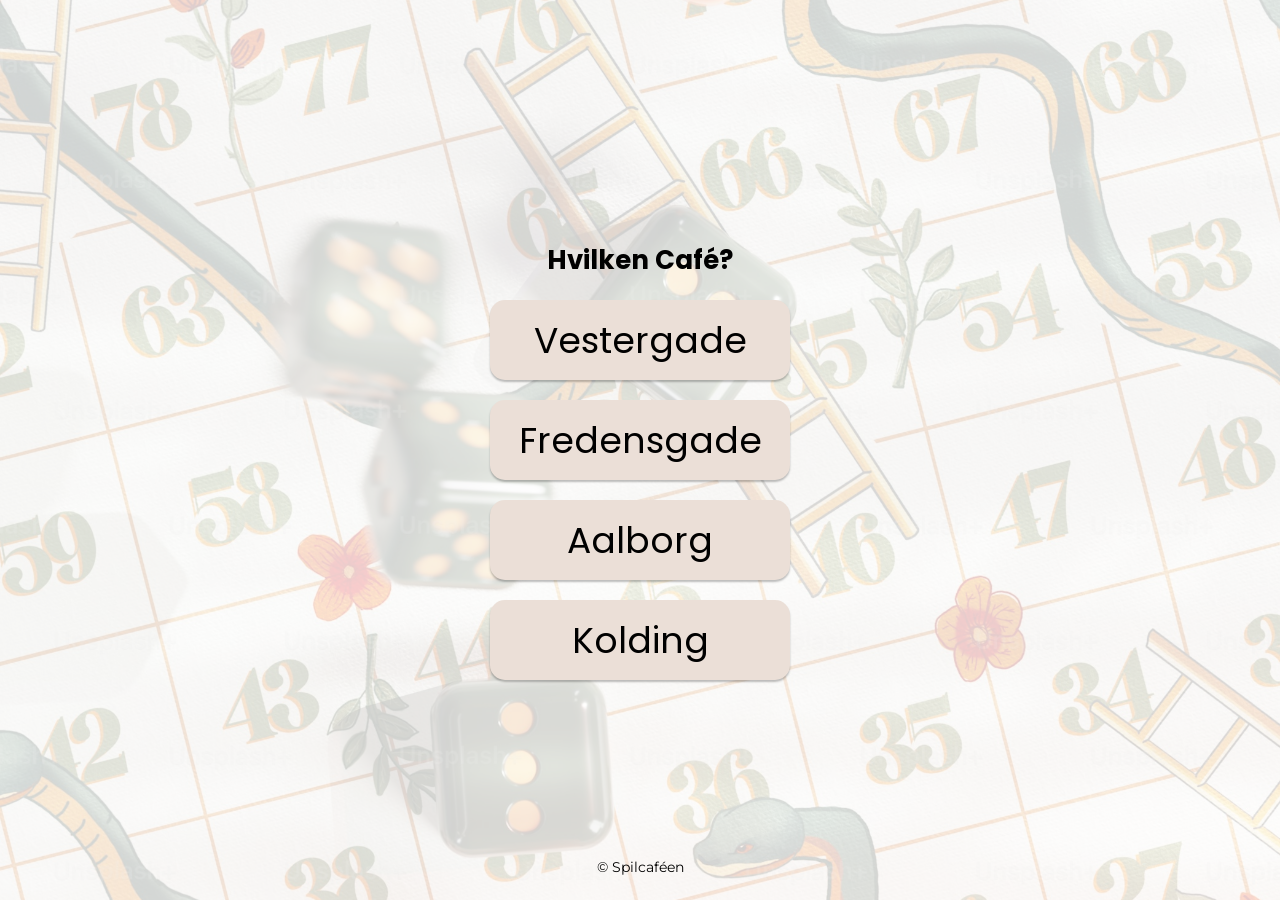
==== sites/location.html @ ce974ffc "Initial commit" ====
<!DOCTYPE html>
<html lang="en">
  <head>
    <meta charset="UTF-8" />
    <meta name="viewport" content="width=device-width, initial-scale=1.0" />
    <title>Spilcafeén</title>
    <link rel="shortcut icon" href="../img/favicon.ico" type="image/x-icon" />
    <link rel="stylesheet" href="../css/app.css" />
    <link rel="preconnect" href="https://fonts.googleapis.com" />
    <link rel="preconnect" href="https://fonts.gstatic.com" crossorigin />
    <link
      href="https://fonts.googleapis.com/css2?family=Montserrat:wght@100;400;700&family=Poppins:wght@100;400;700&family=Roboto+Mono:wght@100;400;700&display=swap"
      rel="stylesheet"
    />
  </head>

  <body>
    <section class="location">
      <h2>Hvilken Café?</h2>
      <div class="button-container">
        <a href="../sites/spilgalleri.html" class="button">Vestergade</a>
        <a href="#" class="button">Fredensgade</a>
        <a href="#" class="button">Aalborg</a>
        <a href="#" class="button">Kolding</a>
      </div>
    </section>

    <!-- Footer -->
    <footer>
      <p>© Spilcaféen</p>
    </footer>

    <script src="../js/app.js"></script>
  </body>
</html>
---- css/app.css ----
/* this is updated */
:root {
  /* Text styles */
  --header-font-family: "poppins";
  --paragraph-font-family: "montserrat";
  --tag-font-family: "roboto mono";
  --card-fontsize-header-1: 14px;
  --description-fontsize-header-1: 32px;
  --description-fontsize-header-2: 16px;
  --description-fontsize-header-3: 12px;
  --description-fontsize-paragraph: 16px;
  --tag-fontsize: 10px;
  --rating-desciption-fontsize: 6px;
  --rating-card-fontsize: 12px;
  --spilgalleri-titel-fontsize: 20px;
  --spilgalleri-header-2-fontsize: 17px;

  /* Color styles */
  --card-background-color: #fafafa;
  --tag-background-color: #f8f8f8;
  --tag-border-color: #e0e0e0;
  --rating-yellow-gradient: linear-gradient(
    to bottom,
    #e6cd53 16%,
    #ffe35a 51%,
    #e6cd53 88%
  );

  /* effect styles */
  --shadow: 0 4px 4px 0 rgba(0, 0, 0, 0.05);
  --transition: 250ms ease;
}


.spilgalleri-titel {
  font-family: var(--header-font-family);
  font-size: var(--spilgalleri-titel-fontsize);
}

/* Card in general */
/* Card */
.game-card {
  width: 100%; 
  display: flex;
  flex-direction: column;
  position: relative;
  border-radius: 16px;
  background: var(--card-background-color);
  box-shadow: var(--shadow);
  z-index: 1;
}

/* Tags */
.tags {
  padding: 8px 4px;
  justify-content: center;
  align-items: center;
  border-radius: 16px;
  border: 0.5px solid var(--tag-border-color);
  background: var(--tag-background-color);
  box-shadow: var(--shadow);
  height: 15px;
}

.tags p {
  font-family: var(--tag-font-family);
  font-size: var(--tag-fontsize);
  font-style: normal;
  font-weight: 700;
  line-height: 15px;
  letter-spacing: -0.11px;
}

/* Øvre card */
.top-card {
  position: relative;
  width: 100%;
  height: 160px;
  border-radius: 16px 16px 0 0;
  overflow: hidden;
}

/* Rating på billede */
.rating {
  display: inline-flex;
  padding: 4px 8px 4px 4px;
  justify-content: center;
  align-items: center;
  gap: 4px;
  border-radius: 0 16px 16px 0;
  background: var(--rating-yellow-gradient);
  box-shadow: var(--shadow);
  z-index: 20;
}

.rating p {
  font-family: var(--tag-font-family);
  font-size: var(--rating-card-fontsize);
  color: black;
}

/* Aldersgrænse på billede */
.age {
  display: inline-flex;
  padding: 4px 12px 4px 8px;
  justify-content: flex-end;
  align-items: flex-start;
  gap: 8px;
  border-radius: 16px 0 0 16px;
  background: var(--card-background-color);
  z-index: 20;
}

.age p {
  font-family: var(--tag-font-family);
  font: var(--rating-card-fontsize);
  color: black;
}

/* Sværhedsgrad på billede */
.difficulty {
  display: inline-flex;
  padding: 4px 8px 4px 4px;
  justify-content: center;
  align-items: center;
  gap: 4px;
  border-radius: 0 16px 16px 0;
  background: var(--card-background-color);
  box-shadow: var(--shadow);
  z-index: 20;
  position: absolute;
  bottom: 135px;
  left: 0;
}

.difficulty p {
  font-family: var(--tag-font-family);
  font: var(--rating-card-fontsize);
  color: black;
}

/* Billede af brætspil */
.game-image {
  width: 100%;
  height: 100%;
  object-fit: cover;
  background: var(--card-background-color);
  transition: var(--transition);
  border-radius: 16px 16px 0 0;
  display: block;
}

/* Nedre card */
.bottom-card {
  width: 100%;
  padding: 8px 16px;
  box-sizing: border-box;
  border-radius: 0 0 16px 16px;
  background: var(--card-background-color);
  display: flex;
  flex-direction: column;
  align-items: flex-start;
  gap: 4px;
}

.difficulty-tag {
  position: absolute;
  top: 8px;
  right: 8px;
  background: #e0e0e0;
  color: #333;
  font-family: var(--tag-font-family);
  font-size: var(--tag-fontsize);
  padding: 4px 10px;
  border-radius: 12px;
  box-shadow: var(--shadow);
  z-index: 20;
  font-weight: bold;
  text-transform: capitalize;
}



.card-titel {
  display: flex;
  flex-direction: column;
  align-items: flex-start;
  align-self: stretch;
  font-family: var(--header-font-family);
  font-size: var(--card-fontsize-header-1);
  margin: 0;
  padding: 0;
}

.tags {
  display: flex;
  padding: 4px 8px;
  justify-content: center;
  align-items: center;
  gap: 4px;
  border-radius: 16px;
  border: 0.5px solid var(--tag-border-color);
  background: var(--card-background-color);
  box-shadow: var(--shadow);
}

/* FORSIDE */

body {
  margin: 0;
  height: 100vh;
  display: flex;
  justify-content: center;
  align-items: center;
  background-color: white;
  position: relative;
}

/* Baggrundsbilledet */
body::before {
  content: "";
  position: fixed;
  top: 0;
  left: 0;
  width: 100%;
  height: 100%;
  background-image: url("../img/forsidebaggrund.jpg");
  background-size: cover;
  background-position:center;
  background-repeat: no-repeat;
  background-attachment: fixed;
  opacity: 0.2;
  z-index: -1;
  pointer-events: none;
}

.splash-screen {
  position: relative;
  z-index: 1;
  width: 100%;
  height: 100%;
  display: flex;
  justify-content: center;
  align-items: center;
  opacity: 1;
  transition: opacity 1s ease;
}

.logo {
  width: 100px;
  opacity: 0;
  transform: scale(0.8);
  transition: transform 1.2s ease-out, opacity 1.2s ease-out;
}

.logo.animate {
  transform: scale(2.5);
  opacity: 1;
}

.splash-screen.fade-out {
  opacity: 0;
}

footer {
  position: fixed; /* Footer fastlåses i forhold til viewport */
  bottom: 0; /* Lige ved bunden */
  left: 50%; /* Flytter venstre kant til midten */
  transform: translateX(-50%); /* Center footer horisontalt */
  color: black; /* Tekstfarve */
  padding: 10px 20px; /* Indvendig margin */
  text-align: center; /* Tekst centreret */
  font-size: 14px; /* Valgfri størrelse */
}

/*LOCATIONSIDE*/

.location {
  position: relative;
  z-index: 1;
}

.location h2 {
  color: #000;
  text-align: center;
  font-family: "Poppins", sans-serif;
  font-size: 26px;
  font-weight: 700;
  margin-bottom: 20px;
}

.button-container {
  display: flex;
  flex-direction: column;
  gap: 20px;
  align-items: center;
}

.button {
  display: inline-flex;
  justify-content: center;
  align-items: center;
  width: 300px;
  height: 80px;
  background: #ebdfd7;
  color: #000;
  font-size: 36px;
  font-family: "Poppins", sans-serif;
  font-weight: 400;
  text-decoration: none;
  border-radius: 15px;
  box-shadow: 0 2px 2px rgba(0, 0, 0, 0.25);
  cursor: pointer;
  transition: background 0.2s, transform 0.2s;
}

.button:hover {
  background: #d8cfc3;
  transform: translateY(-2px);
}

footer {
  position: fixed;
  bottom: 0;
  left: 50%;
  transform: translateX(-50%);
  color: black;
  padding: 10px 20px;
  text-align: center;
  font-size: 14px;
}

/* fade-ind effekt */
.location {
  opacity: 0; /* starter skjult */
  transition: opacity 1s ease, transform 1s ease;
}

.location.fade-in {
  opacity: 1; /* bliver synlig */
}

/*SPILGALLERISIDE*/
/*Navbar*/
.navbar {
  display: flex;
  align-items: center;
  justify-content: space-between;
  padding: 12px 16px;
  position: fixed;
  top: 0;
  left: 0;
  right: 0;
  background-color: white;
  border-bottom: 1px solid #eee;
  z-index: 1000;
  height: 56px;
}

.title {
  font-size: 1.4rem;
  font-weight: 700;
  text-align: center;
}

.navbar .back-btn a {
  list-style: none;
  text-decoration: none;
  background: none;
  border: none;
  cursor: pointer;
  color: black;
}

.search-btn {
  background: none;
  border: none;
  font-size: 1.3rem;
  cursor: pointer;
}

/* Filter bar */
.filter-bar {
  display: flex;
  align-items: center;
  justify-content: center;
  flex-wrap: wrap;
  padding: 12px 16px;
  gap: 8px;
  position: fixed;
  top: 80px;
  left: 0;
  right: 0;
  background-color: #fff;
  border-bottom: 1px solid #eee;
  width: 100%;
  box-sizing: border-box;
  z-index: 999;
}

.main-content {
  padding-top: 180px;
  padding-bottom: 80px;
  margin-top: auto;
  display: flex;
  justify-content: center;
}

.dropbtn {
  background-color: #e9dfd7;
  border: none;
  border-radius: 8px;
  padding: 8px 14px;
  font-size: 0.95rem;
  cursor: pointer;
}

.filter-group select {
  background-color: #e9dfd7;
  border: none;
  appearance: none;
  border-radius: 20px;
  padding: 8px 30px 8px 12px;
  font-size: 14px;
  cursor: pointer;
}

/* Show dropdown on click */
.show {
  display: block;
}

/*Vestergade & alle spil sektion*/

/* --- CONTAINER --- */
main {
  padding-top: 0;
  position: relative;
}

/* --- SEKTIONER --- */
.location-section {
  margin-bottom: 18px;
  display: flex;
  justify-content: space-between;
  padding: 24px 16px;
  flex-direction: column;
  gap: 6px
  
}

.location-header {
  font-family: var(--header-font-family);
  font-size: 28px;
  font-weight: 700;
  color: #000;
  margin-bottom: 16px;
  flex-direction: row
}



/* --- ALLE SPIL (grid) --- */
.game-list-all {
  display: grid;
  grid-template-columns: repeat(3, 1fr);
  gap: 20px;
  padding: 16px;
  max-width: 1200px;
  margin: 0 auto;
  width: 100%;
  justify-items: stretch;
  align-items: start;
}

.top-card img {
  width: 100%;
  max-width: 180px;   /* or whatever max width you want */
  height: 160px;
  object-fit: contain;
  display: block;
  margin: 0 auto;
  background: #fff;   /* optional: gives a background if image is not full */
}

/* --- RESPONSIVE --- */

/*@media (max-width: 768px) {
  main {
    margin: 20px;
    padding: 20px;
  }*/

  @media screen and (max-width: 768px) {
  .game-list-all {
    grid-template-columns: repeat(2, 1fr); /* 2 columns on mobile */
    gap: 16px;
    padding: 12px;
  }

  .top-card {
    height: 140px; /* Slightly smaller images on mobile */
  }
}

@media screen and (max-width: 480px) {
  .game-list-all {
    padding: 8px;
  }
}

  .location-section h2 {
    font-size: 22px;
  }

  .game-scroll .game-card {
    width: 180px;
  }

  .game-list-all {
    display: grid;
    grid-template-columns: repeat(3, 1fr);
    row-gap: 16px;
  }


/* =====================
   SPIL GRID & CARDS
   ===================== */
#game-list-all {
  display: grid;
  grid-template-columns: repeat(3, 1fr);
  gap: clamp(1.5rem, 3vw, 2.5rem);
  padding: 10rem 0;
}

/* ====== DIALOG ====== */
#game-dialog {
  width: min(800px, 90%);
  max-height: 90vh;
  border: none;
  border-radius: 16px;
  background: var(--card-background-color);
  color: var(--description-fontsize-paragraph);
  box-shadow: var(--shadow-lg);
  padding: 20px;
  overflow: hidden;
  animation: fadeIn 0.3s ease;
}

#game-dialog::backdrop {
  background: rgba(2, 2, 2, 0.6);
  backdrop-filter: blur(2px);
}

#dialog-content {

  display: flex;
  flex-direction: column;
  max-height: calc(90vh - 40px);
  overflow-y:auto; 
  
}

#dialog-content img {
  width: 100%;
  height: 350px;
  object-fit: contain;
  
}

.dialog-details {
  padding: 20px;
  display: flex;
  flex-direction: column;
}

.modal{
  margin-top: 100px;
}

.dialog-details h2 {
  font-size: 2rem;
  margin-bottom: 0.5rem;
  font-family: var(--header-font-family);
}

.dialog-details p {
  margin-bottom: 0.5rem;
  font-size: 1rem;
  font-family: var(--paragraph-font-family);
}

.dialog-details .game-description {
  margin-top: 1rem;
  line-height: 1.6;
}

/*Sværhedgrads knap på Dialog*/

.dialog-tags {
  display: flex;
  gap: 8px;
  margin-bottom: 16px;
}

.dialog-tags .difficulty-tag {
  padding: 4px 12px;
  border-radius: 16px;
  font-family: var(--tag-font-family);
  font-size: var(--tag-fontsize);
  font-weight: bold;
  color: white;
}

/* Difficulty colors */
.difficulty-easy {
  background-color: #4CAF50; 
}

.difficulty-medium {
  background-color: #FFC107;  
  color: #333 !important;     
}

.difficulty-hard {
  background-color:#F44336; 
}

footer {
  font-family: var(--paragraph-font-family);
}
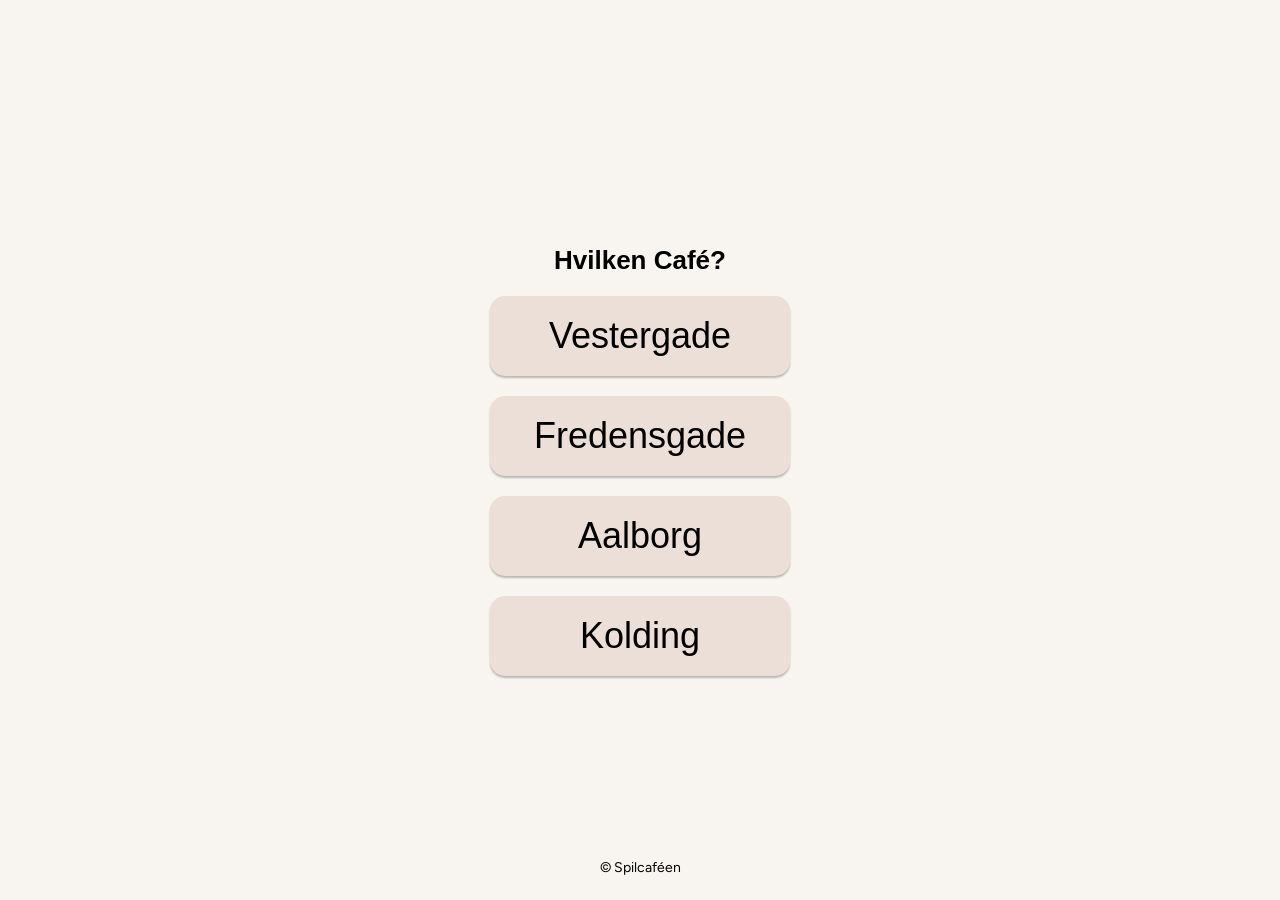
==== commit 9831cc6b: "new fonts added" ====
--- a/sites/location.html
+++ b/sites/location.html
@@ -1,17 +1,11 @@
 <!DOCTYPE html>
-<html lang="en">
+<html lang="da">
   <head>
     <meta charset="UTF-8" />
     <meta name="viewport" content="width=device-width, initial-scale=1.0" />
-    <title>Spilcafeén</title>
+    <title>Vælg café - Spilcaféen</title>
     <link rel="shortcut icon" href="../img/favicon.ico" type="image/x-icon" />
     <link rel="stylesheet" href="../css/app.css" />
-    <link rel="preconnect" href="https://fonts.googleapis.com" />
-    <link rel="preconnect" href="https://fonts.gstatic.com" crossorigin />
-    <link
-      href="https://fonts.googleapis.com/css2?family=Montserrat:wght@100;400;700&family=Poppins:wght@100;400;700&family=Roboto+Mono:wght@100;400;700&display=swap"
-      rel="stylesheet"
-    />
   </head>
 
   <body>
--- a/css/app.css
+++ b/css/app.css
@@ -1,19 +1,43 @@
 /* this is updated */
+@font-face {
+  font-family: "Luckiest Guy";
+  src: url("../fonts/luckiest-guy-v25-latin-regular.woff2") format("woff2");
+  font-weight: 400;
+  font-display: swap;
+}
+
+@font-face {
+  font-family: "Figtree";
+  src: url("../fonts/figtree-v9-latin-regular.woff2") format("woff2");
+  font-weight: 400;
+  font-display: swap;
+}
+
+@font-face {
+  font-family: "Figtree";
+  src: url("../fonts/figtree-v9-latin-700.woff2") format("woff2");
+  font-weight: 700;
+  font-display: swap;
+}
 :root {
   /* Text styles */
-  --header-font-family: "poppins";
-  --paragraph-font-family: "montserrat";
-  --tag-font-family: "roboto mono";
+  --header-font-family: "Luckiest Guy", sans-serif;
+  --paragraph-font-family: "Figtree", sans-serif;
+  --tag-font-family: "Figtree", sans-serif;
   --card-fontsize-header-1: 14px;
+  --header-color: #3C342F;
   --description-fontsize-header-1: 32px;
   --description-fontsize-header-2: 16px;
   --description-fontsize-header-3: 12px;
   --description-fontsize-paragraph: 16px;
-  --tag-fontsize: 10px;
+  --tag-fontsize: 0.875rem;
   --rating-desciption-fontsize: 6px;
   --rating-card-fontsize: 12px;
   --spilgalleri-titel-fontsize: 20px;
   --spilgalleri-header-2-fontsize: 17px;
+
+  /* index standards */
+  --page-background-color: #F8F5F1;
 
   /* Color styles */
   --card-background-color: #fafafa;
@@ -31,10 +55,16 @@
   --transition: 250ms ease;
 }
 
-
 .spilgalleri-titel {
   font-family: var(--header-font-family);
   font-size: var(--spilgalleri-titel-fontsize);
+}
+
+/* Headings */
+
+h2 {
+  color: var(--header-color);
+  
 }
 
 /* Card in general */
@@ -50,25 +80,27 @@
   z-index: 1;
 }
 
-/* Tags */
-.tags {
-  padding: 8px 4px;
-  justify-content: center;
-  align-items: center;
-  border-radius: 16px;
-  border: 0.5px solid var(--tag-border-color);
-  background: var(--tag-background-color);
-  box-shadow: var(--shadow);
-  height: 15px;
-}
-
-.tags p {
-  font-family: var(--tag-font-family);
-  font-size: var(--tag-fontsize);
-  font-style: normal;
-  font-weight: 700;
-  line-height: 15px;
-  letter-spacing: -0.11px;
+.game-card:focus-within {
+  outline: 3px solid #0057ff;
+  outline-offset: 2px;
+  transition: transform 400ms ease, box-shadow 400ms ease;
+}
+.game-card:hover {
+cursor: pointer; box-shadow: 0 4px 12px rgba(0, 0, 0, 0.15);
+transform: scale(1.02);
+}
+
+
+/* kort Btn. border styling */
+.card-open-btn {
+  background: none;
+  border: none;
+  padding: 0;
+  margin: 0;
+  font: inherit;
+  color: inherit;
+  text-align: left;
+  cursor: pointer;
 }
 
 /* Øvre card */
@@ -192,18 +224,6 @@
   padding: 0;
 }
 
-.tags {
-  display: flex;
-  padding: 4px 8px;
-  justify-content: center;
-  align-items: center;
-  gap: 4px;
-  border-radius: 16px;
-  border: 0.5px solid var(--tag-border-color);
-  background: var(--card-background-color);
-  box-shadow: var(--shadow);
-}
-
 /* FORSIDE */
 
 body {
@@ -212,26 +232,8 @@
   display: flex;
   justify-content: center;
   align-items: center;
-  background-color: white;
+  background-color: var(--page-background-color);
   position: relative;
-}
-
-/* Baggrundsbilledet */
-body::before {
-  content: "";
-  position: fixed;
-  top: 0;
-  left: 0;
-  width: 100%;
-  height: 100%;
-  background-image: url("../img/forsidebaggrund.jpg");
-  background-size: cover;
-  background-position:center;
-  background-repeat: no-repeat;
-  background-attachment: fixed;
-  opacity: 0.2;
-  z-index: -1;
-  pointer-events: none;
 }
 
 .splash-screen {
@@ -630,3 +632,102 @@
 footer {
   font-family: var(--paragraph-font-family);
 }
+
+/* Cards tag - before opening */
+
+/* Tag rules for CARDS non-dialog front page */
+.tag-list { 
+list-style: none; margin: 0; padding: 0; display: flex; flex-wrap: wrap; gap: 4px;
+}
+
+.tags {
+  display: flex;
+  justify-content: center;
+  align-items: center;
+  padding: 4px 8px;
+  border-radius: 16px;
+  border: 0.5px solid var(--tag-border-color);
+  background: var(--card-background-color);
+  box-shadow: var(--shadow);
+  font-family: var(--tag-font-family);
+  font-size: var(--tag-fontsize);
+  font-weight: 700;
+  letter-spacing: -0.11px;
+}
+
+.card-description {
+  font-family: var(--paragraph-font-family);
+  font-size: 14px;
+  margin: 8px 0 0;
+}
+
+/* Cards dialog */
+
+/* Close btn for dialog */
+#close-dialog {
+  position: absolute;
+  top: 12px;
+  right: 12px;
+  z-index: 1;
+  min-height: 44px;
+  padding: 8px 14px;
+  border: 1px solid #88786b;
+  border-radius: 24px;
+  background: #f8f5f0;
+  color: #3c342f;
+  cursor: pointer;
+}
+
+/* 2 boxes for fact-list */
+.fact-list {
+  list-style: none;
+  margin: 0 0 1.5rem;
+  padding: 0;
+  display: grid;
+  grid-template-columns: repeat(2, minmax(0, 1fr));
+  gap: 10px;
+}
+
+/* Fact-list styling */
+.fact-list li {
+  padding: 11px 13px;
+  background: #eee8df;
+  border: 1px solid #d9cfc3;
+  border-radius: 10px;
+  font-size: 1.125rem;
+  font-weight: 700;
+  color: #3c342f;
+}
+
+/* styling for factlabel */
+.fact-label {
+  display: block;
+  margin-bottom: 4px;
+  font-size: 0.875rem;
+  color: #665b52;
+}
+
+/* About / Rules for game */
+#game-dialog summary {
+  min-height: 48px;
+  padding: 12px 18px;
+  border-radius: 12px;
+  background: #bc201f;
+  color: #fff;
+  font-weight: 700;
+  cursor: pointer;
+}
+
+.game-rules {
+  margin-top: 1rem;
+  line-height: 1.6;
+}
+
+/* outline Styling for dialog and close dialog */
+#close-dialog:focus-visible,
+#game-dialog summary:focus-visible {
+  outline: 3px solid #3c342f;
+  outline-offset: 4px;
+}
+
+
